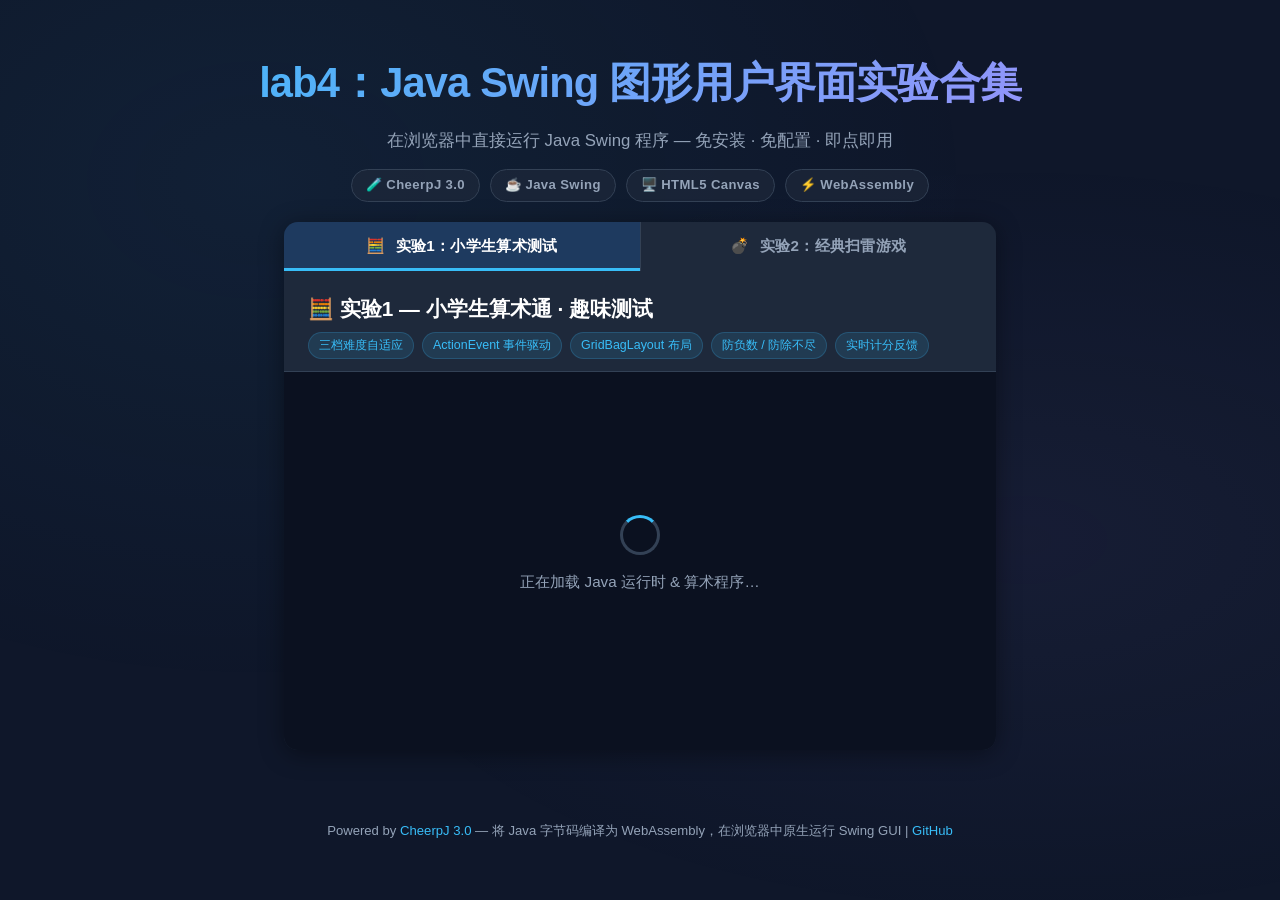
==== lab4.html @ 3c91f7b7 "Add lab4: Java Swing GUI experiments with CheerpJ 3.0" ====
<!DOCTYPE html>
<html lang="zh-CN">
<head>
    <meta charset="UTF-8">
    <meta name="viewport" content="width=device-width, initial-scale=1.0">
    <title>lab4：Java Swing 图形用户界面实验合集</title>
    <script src="https://cjrtnc.leaningtech.com/3.0/loader.js"></script>
    <style>
        :root {
            --bg: #0f172a;
            --card-bg: #1e293b;
            --border: #334155;
            --text: #e2e8f0;
            --text-muted: #94a3b8;
            --accent: #38bdf8;
            --accent-2: #a78bfa;
            --success: #34d399;
            --tab-active-bg: #1e3a5f;
            --shadow: 0 4px 24px rgba(0, 0, 0, 0.4);
        }

        * { margin: 0; padding: 0; box-sizing: border-box; }

        body {
            font-family: 'Segoe UI', 'PingFang SC', 'Microsoft YaHei', 'Noto Sans SC', sans-serif;
            background: var(--bg);
            color: var(--text);
            min-height: 100vh;
            line-height: 1.7;
        }

        /* ---- background decoration ---- */
        body::before {
            content: '';
            position: fixed;
            inset: 0;
            background:
                radial-gradient(ellipse at 20% 20%, rgba(56, 189, 248, 0.06) 0%, transparent 50%),
                radial-gradient(ellipse at 80% 60%, rgba(167, 139, 250, 0.05) 0%, transparent 50%);
            pointer-events: none;
            z-index: 0;
        }

        /* ---- header ---- */
        .header {
            position: relative;
            z-index: 1;
            text-align: center;
            padding: 48px 24px 20px;
        }
        .header h1 {
            font-size: 2.6rem;
            font-weight: 800;
            background: linear-gradient(135deg, var(--accent), var(--accent-2));
            -webkit-background-clip: text;
            -webkit-text-fill-color: transparent;
            background-clip: text;
            letter-spacing: -0.02em;
            margin-bottom: 8px;
        }
        .header .subtitle {
            color: var(--text-muted);
            font-size: 1.05rem;
            font-weight: 400;
        }
        .header .badge-row {
            margin-top: 14px;
            display: flex;
            justify-content: center;
            gap: 10px;
            flex-wrap: wrap;
        }
        .header .badge {
            display: inline-block;
            padding: 4px 14px;
            border-radius: 999px;
            font-size: 0.82rem;
            font-weight: 600;
            letter-spacing: 0.03em;
            border: 1px solid var(--border);
            background: rgba(30, 41, 59, 0.7);
            color: var(--text-muted);
        }

        /* ---- main container ---- */
        .main {
            position: relative;
            z-index: 1;
            max-width: 760px;
            margin: 0 auto;
            padding: 0 24px 60px;
        }

        /* ---- tabs ---- */
        .tab-bar {
            display: flex;
            gap: 0;
            border-radius: 14px 14px 0 0;
            overflow: hidden;
            box-shadow: var(--shadow);
        }
        .tab-btn {
            flex: 1;
            padding: 14px 20px;
            font-size: 0.95rem;
            font-weight: 600;
            border: none;
            cursor: pointer;
            background: var(--card-bg);
            color: var(--text-muted);
            transition: all 0.25s;
            position: relative;
            font-family: inherit;
            letter-spacing: 0.02em;
        }
        .tab-btn:first-child { border-right: 1px solid var(--border); }
        .tab-btn.active {
            background: var(--tab-active-bg);
            color: #fff;
            box-shadow: inset 0 -3px 0 var(--accent);
        }
        .tab-btn:hover:not(.active) {
            background: #263348;
            color: #cbd5e1;
        }
        .tab-btn .icon { margin-right: 6px; }

        /* ---- tab content ---- */
        .tab-panel {
            display: none;
            background: var(--card-bg);
            border-radius: 0 0 14px 14px;
            box-shadow: var(--shadow);
            overflow: hidden;
        }
        .tab-panel.active {
            display: block;
        }

        /* ---- app header / info strip ---- */
        .app-info {
            padding: 20px 24px 12px;
            border-bottom: 1px solid var(--border);
        }
        .app-info h2 {
            font-size: 1.3rem;
            font-weight: 700;
            color: #fff;
            margin-bottom: 4px;
        }
        .app-info .highlights {
            font-size: 0.88rem;
            color: var(--text-muted);
            display: flex;
            flex-wrap: wrap;
            gap: 8px;
            margin-top: 6px;
        }
        .app-info .tag {
            display: inline-block;
            padding: 2px 10px;
            border-radius: 999px;
            font-size: 0.78rem;
            background: rgba(56, 189, 248, 0.12);
            color: var(--accent);
            border: 1px solid rgba(56, 189, 248, 0.2);
        }

        /* ---- display area ---- */
        .display-wrapper {
            display: flex;
            justify-content: center;
            align-items: center;
            padding: 8px 16px 20px;
            min-height: 370px;
            background: #0b1120;
        }
        #quiz-display,
        #mine-display {
            border-radius: 10px;
            overflow: hidden;
            box-shadow: 0 0 32px rgba(56, 189, 248, 0.08);
        }

        /* ---- loading overlay ---- */
        .loading-overlay {
            display: flex;
            flex-direction: column;
            align-items: center;
            justify-content: center;
            gap: 14px;
            color: var(--text-muted);
            font-size: 0.95rem;
            min-height: 350px;
        }
        .loading-overlay .spinner {
            width: 40px;
            height: 40px;
            border: 3px solid var(--border);
            border-top-color: var(--accent);
            border-radius: 50%;
            animation: spin 0.8s linear infinite;
        }
        @keyframes spin { to { transform: rotate(360deg); } }

        /* ---- footer ---- */
        .footer {
            text-align: center;
            padding: 10px;
            color: var(--text-muted);
            font-size: 0.82rem;
            position: relative;
            z-index: 1;
        }
        .footer a {
            color: var(--accent);
            text-decoration: none;
        }
        .footer a:hover { text-decoration: underline; }

        /* ---- responsive ---- */
        @media (max-width: 600px) {
            .header h1 { font-size: 1.6rem; }
            .tab-btn { font-size: 0.82rem; padding: 12px 10px; }
            .main { padding: 0 10px 40px; }
        }
    </style>
</head>
<body>

<header class="header">
    <h1>lab4：Java Swing 图形用户界面实验合集</h1>
    <p class="subtitle">在浏览器中直接运行 Java Swing 程序 — 免安装 · 免配置 · 即点即用</p>
    <div class="badge-row">
        <span class="badge">🧪 CheerpJ 3.0</span>
        <span class="badge">☕ Java Swing</span>
        <span class="badge">🖥️ HTML5 Canvas</span>
        <span class="badge">⚡ WebAssembly</span>
    </div>
</header>

<main class="main">

    <!-- ====== Tab Bar ====== -->
    <div class="tab-bar">
        <button class="tab-btn active" id="tab-btn-quiz" onclick="switchTab('quiz')">
            <span class="icon">🧮</span> 实验1：小学生算术测试
        </button>
        <button class="tab-btn" id="tab-btn-mine" onclick="switchTab('mine')">
            <span class="icon">💣</span> 实验2：经典扫雷游戏
        </button>
    </div>

    <!-- ====== Panel 1: Arithmetic Quiz ====== -->
    <div class="tab-panel active" id="panel-quiz">
        <div class="app-info">
            <h2>🧮 实验1 — 小学生算术通 · 趣味测试</h2>
            <div class="highlights">
                <span class="tag">三档难度自适应</span>
                <span class="tag">ActionEvent 事件驱动</span>
                <span class="tag">GridBagLayout 布局</span>
                <span class="tag">防负数 / 防除不尽</span>
                <span class="tag">实时计分反馈</span>
            </div>
        </div>
        <div class="display-wrapper" id="wrapper-quiz">
            <div class="loading-overlay" id="loader-quiz">
                <div class="spinner"></div>
                <span>正在加载 Java 运行时 &amp; 算术程序…</span>
            </div>
            <div id="quiz-display"></div>
        </div>
    </div>

    <!-- ====== Panel 2: Mine Sweeper ====== -->
    <div class="tab-panel" id="panel-mine">
        <div class="app-info">
            <h2>💣 实验2 — 高级经典扫雷</h2>
            <div class="highlights">
                <span class="tag">双难度 (9×9 / 16×16)</span>
                <span class="tag">MouseAdapter 鼠标左右键</span>
                <span class="tag">递归级联翻开</span>
                <span class="tag">二进制序列化存档</span>
                <span class="tag">Timer 实时计时</span>
                <span class="tag">首击安全保证</span>
            </div>
        </div>
        <div class="display-wrapper" id="wrapper-mine">
            <div class="loading-overlay" id="loader-mine">
                <div class="spinner"></div>
                <span>正在加载扫雷游戏…</span>
            </div>
            <div id="mine-display"></div>
        </div>
    </div>

</main>

<footer class="footer">
    <p>
        Powered by <a href="https://leaningtech.com/cheerpj/" target="_blank" rel="noopener">CheerpJ 3.0</a>
        — 将 Java 字节码编译为 WebAssembly，在浏览器中原生运行 Swing GUI |
        <a href="https://github.com/tanxxx1/javablog" target="_blank" rel="noopener">GitHub</a>
    </p>
</footer>

<script>
(async function () {
    /* ---- state ---- */
    let cjReady = false;
    const loaded = { quiz: false, mine: false };

    /* ---- helpers ---- */
    const $ = (id) => document.getElementById(id);

    async function ensureInit() {
        if (cjReady) return;
        console.log('[lab4] Initializing CheerpJ 3.0 runtime…');
        await cheerpjInit({
            // Map virtual /app/ → current directory, so CheerpJ finds JARs
            // via HTTP relative to this page (works under /javablog/ or locally)
            preloadResources: { '/app/': './' },
        });
        cjReady = true;
        console.log('[lab4] CheerpJ runtime ready.');
    }

    async function loadQuiz() {
        if (loaded.quiz) return;
        await ensureInit();
        console.log('[lab4] Creating display for ArithmeticQuizApp…');
        await cheerpjCreateDisplay($('quiz-display'), 450, 350);
        $('loader-quiz').style.display = 'none';
        $('quiz-display').style.display = 'block';
        console.log('[lab4] Running ArithmeticQuizApp…');
        // Run without await so it runs in background (Swing EDT never exits)
        cheerpjRunMain('ArithmeticQuizApp', '/app/arithmetic_quiz.jar');
        loaded.quiz = true;
    }

    async function loadMine() {
        if (loaded.mine) return;
        await ensureInit();
        console.log('[lab4] Creating display for MineSweeperGame…');
        // 550×590 gives enough room for 16×16 hard mode plus control panel
        await cheerpjCreateDisplay($('mine-display'), 550, 590);
        $('loader-mine').style.display = 'none';
        $('mine-display').style.display = 'block';
        console.log('[lab4] Running MineSweeperGame…');
        cheerpjRunMain('MineSweeperGame', '/app/minesweeper.jar');
        loaded.mine = true;
    }

    /* ---- tab switching ---- */
    window.switchTab = async function (name) {
        if (name === 'quiz') {
            $('panel-quiz').classList.add('active');
            $('panel-mine').classList.remove('active');
            $('tab-btn-quiz').classList.add('active');
            $('tab-btn-mine').classList.remove('active');
            await loadQuiz();
        } else {
            $('panel-quiz').classList.remove('active');
            $('panel-mine').classList.add('active');
            $('tab-btn-quiz').classList.remove('active');
            $('tab-btn-mine').classList.add('active');
            await loadMine();
        }
    };

    /* ---- eager-load the first tab ---- */
    await loadQuiz();
})();
</script>

</body>
</html>
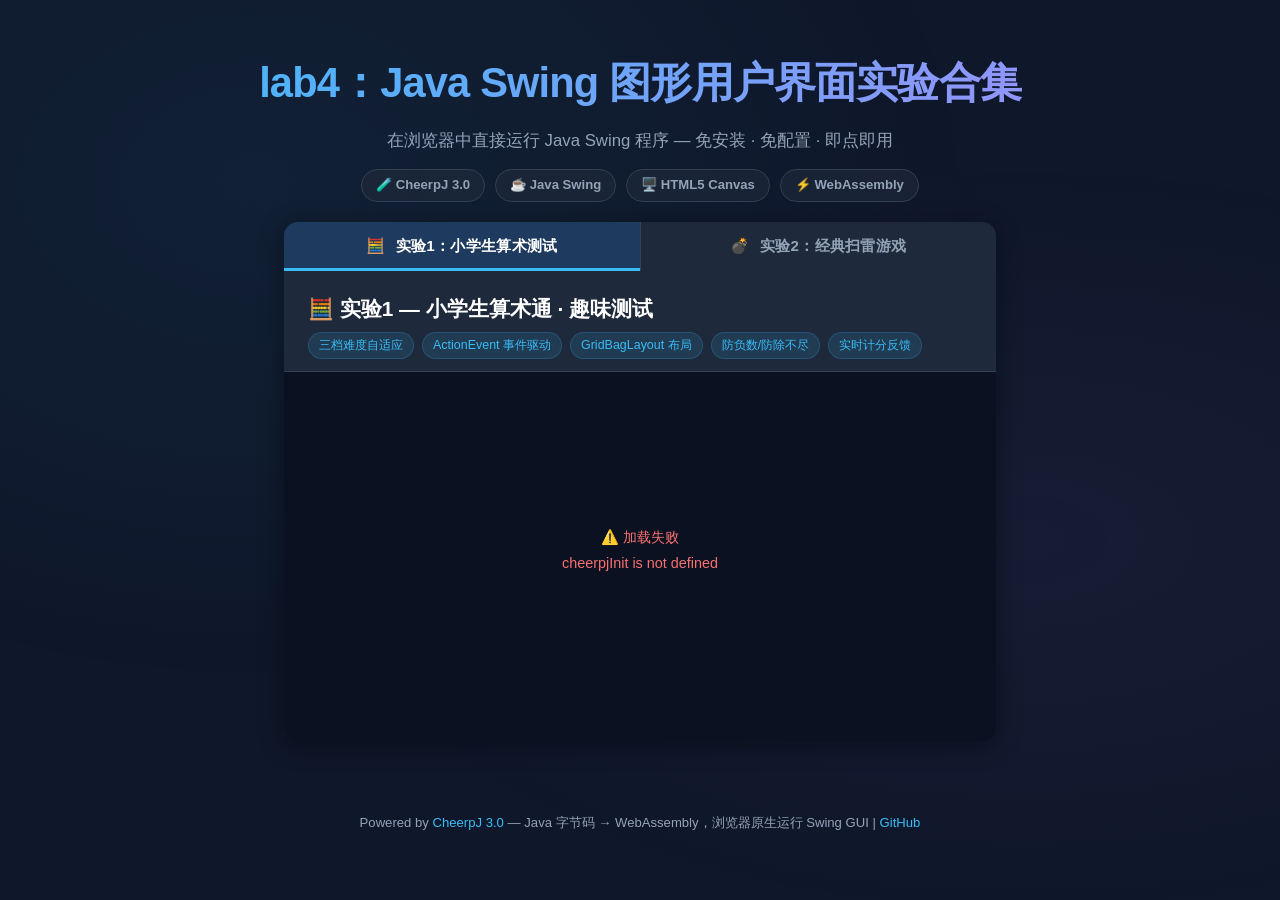
==== commit b1e98d0d: "fix cheerpj loading" ====
--- a/lab4.html
+++ b/lab4.html
@@ -1,377 +1,169 @@
 <!DOCTYPE html>
 <html lang="zh-CN">
 <head>
-    <meta charset="UTF-8">
-    <meta name="viewport" content="width=device-width, initial-scale=1.0">
-    <title>lab4：Java Swing 图形用户界面实验合集</title>
-    <script src="https://cjrtnc.leaningtech.com/3.0/loader.js"></script>
-    <style>
-        :root {
-            --bg: #0f172a;
-            --card-bg: #1e293b;
-            --border: #334155;
-            --text: #e2e8f0;
-            --text-muted: #94a3b8;
-            --accent: #38bdf8;
-            --accent-2: #a78bfa;
-            --success: #34d399;
-            --tab-active-bg: #1e3a5f;
-            --shadow: 0 4px 24px rgba(0, 0, 0, 0.4);
-        }
-
-        * { margin: 0; padding: 0; box-sizing: border-box; }
-
-        body {
-            font-family: 'Segoe UI', 'PingFang SC', 'Microsoft YaHei', 'Noto Sans SC', sans-serif;
-            background: var(--bg);
-            color: var(--text);
-            min-height: 100vh;
-            line-height: 1.7;
-        }
-
-        /* ---- background decoration ---- */
-        body::before {
-            content: '';
-            position: fixed;
-            inset: 0;
-            background:
-                radial-gradient(ellipse at 20% 20%, rgba(56, 189, 248, 0.06) 0%, transparent 50%),
-                radial-gradient(ellipse at 80% 60%, rgba(167, 139, 250, 0.05) 0%, transparent 50%);
-            pointer-events: none;
-            z-index: 0;
-        }
-
-        /* ---- header ---- */
-        .header {
-            position: relative;
-            z-index: 1;
-            text-align: center;
-            padding: 48px 24px 20px;
-        }
-        .header h1 {
-            font-size: 2.6rem;
-            font-weight: 800;
-            background: linear-gradient(135deg, var(--accent), var(--accent-2));
-            -webkit-background-clip: text;
-            -webkit-text-fill-color: transparent;
-            background-clip: text;
-            letter-spacing: -0.02em;
-            margin-bottom: 8px;
-        }
-        .header .subtitle {
-            color: var(--text-muted);
-            font-size: 1.05rem;
-            font-weight: 400;
-        }
-        .header .badge-row {
-            margin-top: 14px;
-            display: flex;
-            justify-content: center;
-            gap: 10px;
-            flex-wrap: wrap;
-        }
-        .header .badge {
-            display: inline-block;
-            padding: 4px 14px;
-            border-radius: 999px;
-            font-size: 0.82rem;
-            font-weight: 600;
-            letter-spacing: 0.03em;
-            border: 1px solid var(--border);
-            background: rgba(30, 41, 59, 0.7);
-            color: var(--text-muted);
-        }
-
-        /* ---- main container ---- */
-        .main {
-            position: relative;
-            z-index: 1;
-            max-width: 760px;
-            margin: 0 auto;
-            padding: 0 24px 60px;
-        }
-
-        /* ---- tabs ---- */
-        .tab-bar {
-            display: flex;
-            gap: 0;
-            border-radius: 14px 14px 0 0;
-            overflow: hidden;
-            box-shadow: var(--shadow);
-        }
-        .tab-btn {
-            flex: 1;
-            padding: 14px 20px;
-            font-size: 0.95rem;
-            font-weight: 600;
-            border: none;
-            cursor: pointer;
-            background: var(--card-bg);
-            color: var(--text-muted);
-            transition: all 0.25s;
-            position: relative;
-            font-family: inherit;
-            letter-spacing: 0.02em;
-        }
-        .tab-btn:first-child { border-right: 1px solid var(--border); }
-        .tab-btn.active {
-            background: var(--tab-active-bg);
-            color: #fff;
-            box-shadow: inset 0 -3px 0 var(--accent);
-        }
-        .tab-btn:hover:not(.active) {
-            background: #263348;
-            color: #cbd5e1;
-        }
-        .tab-btn .icon { margin-right: 6px; }
-
-        /* ---- tab content ---- */
-        .tab-panel {
-            display: none;
-            background: var(--card-bg);
-            border-radius: 0 0 14px 14px;
-            box-shadow: var(--shadow);
-            overflow: hidden;
-        }
-        .tab-panel.active {
-            display: block;
-        }
-
-        /* ---- app header / info strip ---- */
-        .app-info {
-            padding: 20px 24px 12px;
-            border-bottom: 1px solid var(--border);
-        }
-        .app-info h2 {
-            font-size: 1.3rem;
-            font-weight: 700;
-            color: #fff;
-            margin-bottom: 4px;
-        }
-        .app-info .highlights {
-            font-size: 0.88rem;
-            color: var(--text-muted);
-            display: flex;
-            flex-wrap: wrap;
-            gap: 8px;
-            margin-top: 6px;
-        }
-        .app-info .tag {
-            display: inline-block;
-            padding: 2px 10px;
-            border-radius: 999px;
-            font-size: 0.78rem;
-            background: rgba(56, 189, 248, 0.12);
-            color: var(--accent);
-            border: 1px solid rgba(56, 189, 248, 0.2);
-        }
-
-        /* ---- display area ---- */
-        .display-wrapper {
-            display: flex;
-            justify-content: center;
-            align-items: center;
-            padding: 8px 16px 20px;
-            min-height: 370px;
-            background: #0b1120;
-        }
-        #quiz-display,
-        #mine-display {
-            border-radius: 10px;
-            overflow: hidden;
-            box-shadow: 0 0 32px rgba(56, 189, 248, 0.08);
-        }
-
-        /* ---- loading overlay ---- */
-        .loading-overlay {
-            display: flex;
-            flex-direction: column;
-            align-items: center;
-            justify-content: center;
-            gap: 14px;
-            color: var(--text-muted);
-            font-size: 0.95rem;
-            min-height: 350px;
-        }
-        .loading-overlay .spinner {
-            width: 40px;
-            height: 40px;
-            border: 3px solid var(--border);
-            border-top-color: var(--accent);
-            border-radius: 50%;
-            animation: spin 0.8s linear infinite;
-        }
-        @keyframes spin { to { transform: rotate(360deg); } }
-
-        /* ---- footer ---- */
-        .footer {
-            text-align: center;
-            padding: 10px;
-            color: var(--text-muted);
-            font-size: 0.82rem;
-            position: relative;
-            z-index: 1;
-        }
-        .footer a {
-            color: var(--accent);
-            text-decoration: none;
-        }
-        .footer a:hover { text-decoration: underline; }
-
-        /* ---- responsive ---- */
-        @media (max-width: 600px) {
-            .header h1 { font-size: 1.6rem; }
-            .tab-btn { font-size: 0.82rem; padding: 12px 10px; }
-            .main { padding: 0 10px 40px; }
-        }
-    </style>
+<meta charset="UTF-8">
+<meta name="viewport" content="width=device-width, initial-scale=1.0">
+<title>lab4：Java Swing 图形用户界面实验合集</title>
+<script src="https://cjrtnc.leaningtech.com/3.0/loader.js"></script>
+<style>
+:root{--bg:#0f172a;--card:#1e293b;--border:#334155;--text:#e2e8f0;--muted:#94a3b8;--accent:#38bdf8;--accent2:#a78bfa;--shadow:0 4px 24px rgba(0,0,0,.4)}
+*{margin:0;padding:0;box-sizing:border-box}
+body{font-family:'Segoe UI','PingFang SC','Microsoft YaHei',sans-serif;background:var(--bg);color:var(--text);min-height:100vh;line-height:1.7}
+body::before{content:'';position:fixed;inset:0;background:radial-gradient(ellipse at 20% 20%,rgba(56,189,248,.06),transparent 50%),radial-gradient(ellipse at 80% 60%,rgba(167,139,250,.05),transparent 50%);pointer-events:none;z-index:0}
+.header{position:relative;z-index:1;text-align:center;padding:48px 24px 20px}
+.header h1{font-size:2.6rem;font-weight:800;background:linear-gradient(135deg,var(--accent),var(--accent2));-webkit-background-clip:text;-webkit-text-fill-color:transparent;background-clip:text;letter-spacing:-.02em;margin-bottom:8px}
+.header .subtitle{color:var(--muted);font-size:1.05rem}
+.header .badge-row{margin-top:14px;display:flex;justify-content:center;gap:10px;flex-wrap:wrap}
+.header .badge{padding:4px 14px;border-radius:999px;font-size:.82rem;font-weight:600;border:1px solid var(--border);background:rgba(30,41,59,.7);color:var(--muted)}
+.main{position:relative;z-index:1;max-width:760px;margin:0 auto;padding:0 24px 60px}
+.tab-bar{display:flex;border-radius:14px 14px 0 0;overflow:hidden;box-shadow:var(--shadow)}
+.tab-btn{flex:1;padding:14px 20px;font-size:.95rem;font-weight:600;border:none;cursor:pointer;background:var(--card);color:var(--muted);transition:all .25s;font-family:inherit;letter-spacing:.02em}
+.tab-btn:first-child{border-right:1px solid var(--border)}
+.tab-btn.active{background:#1e3a5f;color:#fff;box-shadow:inset 0 -3px 0 var(--accent)}
+.tab-btn:hover:not(.active){background:#263348;color:#cbd5e1}
+.tab-btn .icon{margin-right:6px}
+.tab-panel{display:none;background:var(--card);border-radius:0 0 14px 14px;box-shadow:var(--shadow);overflow:hidden}
+.tab-panel.active{display:block}
+.app-info{padding:20px 24px 12px;border-bottom:1px solid var(--border)}
+.app-info h2{font-size:1.3rem;font-weight:700;color:#fff;margin-bottom:4px}
+.app-info .tags{display:flex;flex-wrap:wrap;gap:8px;margin-top:6px}
+.app-info .tag{padding:2px 10px;border-radius:999px;font-size:.78rem;background:rgba(56,189,248,.12);color:var(--accent);border:1px solid rgba(56,189,248,.2)}
+.display-wrapper{display:flex;justify-content:center;align-items:center;padding:8px 16px 20px;min-height:370px;background:#0b1120}
+.display-wrapper.mine-wrap{min-height:620px}
+.display-wrapper canvas{border-radius:10px;overflow:hidden;box-shadow:0 0 32px rgba(56,189,248,.08)}
+.loading-overlay{display:flex;flex-direction:column;align-items:center;justify-content:center;gap:14px;color:var(--muted);font-size:.95rem;min-height:350px}
+.spinner{width:40px;height:40px;border:3px solid var(--border);border-top-color:var(--accent);border-radius:50%;animation:spin .8s linear infinite}
+@keyframes spin{to{transform:rotate(360deg)}}
+.error-msg{display:none;text-align:center;color:#f87171;padding:30px;font-size:.9rem;line-height:1.8}
+.footer{text-align:center;padding:10px;color:var(--muted);font-size:.82rem;position:relative;z-index:1}
+.footer a{color:var(--accent);text-decoration:none}
+@media(max-width:600px){.header h1{font-size:1.6rem}.tab-btn{font-size:.82rem;padding:12px 10px}.main{padding:0 10px 40px}}
+</style>
 </head>
 <body>
 
 <header class="header">
-    <h1>lab4：Java Swing 图形用户界面实验合集</h1>
-    <p class="subtitle">在浏览器中直接运行 Java Swing 程序 — 免安装 · 免配置 · 即点即用</p>
-    <div class="badge-row">
-        <span class="badge">🧪 CheerpJ 3.0</span>
-        <span class="badge">☕ Java Swing</span>
-        <span class="badge">🖥️ HTML5 Canvas</span>
-        <span class="badge">⚡ WebAssembly</span>
-    </div>
+<h1>lab4：Java Swing 图形用户界面实验合集</h1>
+<p class="subtitle">在浏览器中直接运行 Java Swing 程序 — 免安装 · 免配置 · 即点即用</p>
+<div class="badge-row">
+<span class="badge">🧪 CheerpJ 3.0</span><span class="badge">☕ Java Swing</span><span class="badge">🖥️ HTML5 Canvas</span><span class="badge">⚡ WebAssembly</span>
+</div>
 </header>
 
 <main class="main">
 
-    <!-- ====== Tab Bar ====== -->
-    <div class="tab-bar">
-        <button class="tab-btn active" id="tab-btn-quiz" onclick="switchTab('quiz')">
-            <span class="icon">🧮</span> 实验1：小学生算术测试
-        </button>
-        <button class="tab-btn" id="tab-btn-mine" onclick="switchTab('mine')">
-            <span class="icon">💣</span> 实验2：经典扫雷游戏
-        </button>
-    </div>
+<div class="tab-bar">
+<button class="tab-btn active" id="tab-btn-quiz" onclick="switchTab('quiz')"><span class="icon">🧮</span> 实验1：小学生算术测试</button>
+<button class="tab-btn" id="tab-btn-mine" onclick="switchTab('mine')"><span class="icon">💣</span> 实验2：经典扫雷游戏</button>
+</div>
 
-    <!-- ====== Panel 1: Arithmetic Quiz ====== -->
-    <div class="tab-panel active" id="panel-quiz">
-        <div class="app-info">
-            <h2>🧮 实验1 — 小学生算术通 · 趣味测试</h2>
-            <div class="highlights">
-                <span class="tag">三档难度自适应</span>
-                <span class="tag">ActionEvent 事件驱动</span>
-                <span class="tag">GridBagLayout 布局</span>
-                <span class="tag">防负数 / 防除不尽</span>
-                <span class="tag">实时计分反馈</span>
-            </div>
-        </div>
-        <div class="display-wrapper" id="wrapper-quiz">
-            <div class="loading-overlay" id="loader-quiz">
-                <div class="spinner"></div>
-                <span>正在加载 Java 运行时 &amp; 算术程序…</span>
-            </div>
-            <div id="quiz-display"></div>
-        </div>
-    </div>
+<!-- Panel 1 -->
+<div class="tab-panel active" id="panel-quiz">
+<div class="app-info">
+<h2>🧮 实验1 — 小学生算术通 · 趣味测试</h2>
+<div class="tags">
+<span class="tag">三档难度自适应</span><span class="tag">ActionEvent 事件驱动</span><span class="tag">GridBagLayout 布局</span><span class="tag">防负数/防除不尽</span><span class="tag">实时计分反馈</span>
+</div>
+</div>
+<div class="display-wrapper" id="wrapper-quiz">
+<div class="loading-overlay" id="loader-quiz"><div class="spinner"></div><span>正在加载 Java 运行时 &amp; 算术程序…</span></div>
+<div class="error-msg" id="error-quiz"><p>⚠️ 加载失败</p><p id="errMsg-quiz"></p></div>
+<div id="display-quiz"></div>
+</div>
+</div>
 
-    <!-- ====== Panel 2: Mine Sweeper ====== -->
-    <div class="tab-panel" id="panel-mine">
-        <div class="app-info">
-            <h2>💣 实验2 — 高级经典扫雷</h2>
-            <div class="highlights">
-                <span class="tag">双难度 (9×9 / 16×16)</span>
-                <span class="tag">MouseAdapter 鼠标左右键</span>
-                <span class="tag">递归级联翻开</span>
-                <span class="tag">二进制序列化存档</span>
-                <span class="tag">Timer 实时计时</span>
-                <span class="tag">首击安全保证</span>
-            </div>
-        </div>
-        <div class="display-wrapper" id="wrapper-mine">
-            <div class="loading-overlay" id="loader-mine">
-                <div class="spinner"></div>
-                <span>正在加载扫雷游戏…</span>
-            </div>
-            <div id="mine-display"></div>
-        </div>
-    </div>
+<!-- Panel 2 -->
+<div class="tab-panel" id="panel-mine">
+<div class="app-info">
+<h2>💣 实验2 — 高级经典扫雷</h2>
+<div class="tags">
+<span class="tag">双难度 (9×9 / 16×16)</span><span class="tag">MouseAdapter 鼠标左右键</span><span class="tag">递归级联翻开</span><span class="tag">Serializable 序列化存档</span><span class="tag">Timer 实时计时</span><span class="tag">首击安全保证</span>
+</div>
+</div>
+<div class="display-wrapper mine-wrap" id="wrapper-mine">
+<div class="loading-overlay" id="loader-mine"><div class="spinner"></div><span>正在加载扫雷游戏…</span></div>
+<div class="error-msg" id="error-mine"><p>⚠️ 加载失败</p><p id="errMsg-mine"></p></div>
+<div id="display-mine"></div>
+</div>
+</div>
 
 </main>
 
 <footer class="footer">
-    <p>
-        Powered by <a href="https://leaningtech.com/cheerpj/" target="_blank" rel="noopener">CheerpJ 3.0</a>
-        — 将 Java 字节码编译为 WebAssembly，在浏览器中原生运行 Swing GUI |
-        <a href="https://github.com/tanxxx1/javablog" target="_blank" rel="noopener">GitHub</a>
-    </p>
+<p>Powered by <a href="https://leaningtech.com/cheerpj/" target="_blank">CheerpJ 3.0</a> — Java 字节码 → WebAssembly，浏览器原生运行 Swing GUI | <a href="https://github.com/tanxxx1/javablog" target="_blank">GitHub</a></p>
 </footer>
 
 <script>
-(async function () {
-    /* ---- state ---- */
-    let cjReady = false;
-    const loaded = { quiz: false, mine: false };
+const $ = id => document.getElementById(id);
 
-    /* ---- helpers ---- */
-    const $ = (id) => document.getElementById(id);
+let cjReady = false;
+const loaded = { quiz: false, mine: false };
 
-    async function ensureInit() {
-        if (cjReady) return;
-        console.log('[lab4] Initializing CheerpJ 3.0 runtime…');
-        await cheerpjInit({
-            // Map virtual /app/ → current directory, so CheerpJ finds JARs
-            // via HTTP relative to this page (works under /javablog/ or locally)
-            preloadResources: { '/app/': './' },
-        });
-        cjReady = true;
-        console.log('[lab4] CheerpJ runtime ready.');
-    }
+async function ensureCheerpJ() {
+    if (cjReady) return;
+    console.log('[lab4] Initializing CheerpJ 3.0…');
+    await cheerpjInit({
+        preloadResources: { '/app/': './' }
+    });
+    cjReady = true;
+    console.log('[lab4] CheerpJ runtime ready.');
+}
 
-    async function loadQuiz() {
-        if (loaded.quiz) return;
-        await ensureInit();
+async function loadQuiz() {
+    if (loaded.quiz) return;
+    try {
+        await ensureCheerpJ();
         console.log('[lab4] Creating display for ArithmeticQuizApp…');
-        await cheerpjCreateDisplay($('quiz-display'), 450, 350);
+        await cheerpjCreateDisplay($('display-quiz'), 450, 350);
         $('loader-quiz').style.display = 'none';
-        $('quiz-display').style.display = 'block';
-        console.log('[lab4] Running ArithmeticQuizApp…');
-        // Run without await so it runs in background (Swing EDT never exits)
+        $('display-quiz').style.display = 'block';
+        console.log('[lab4] Launching ArithmeticQuizApp…');
         cheerpjRunMain('ArithmeticQuizApp', '/app/arithmetic_quiz.jar');
         loaded.quiz = true;
+    } catch (e) {
+        console.error('[lab4] Quiz load failed:', e);
+        $('loader-quiz').style.display = 'none';
+        $('error-quiz').style.display = 'block';
+        $('errMsg-quiz').textContent = e.message || String(e);
     }
+}
 
-    async function loadMine() {
-        if (loaded.mine) return;
-        await ensureInit();
+async function loadMine() {
+    if (loaded.mine) return;
+    try {
+        await ensureCheerpJ();
         console.log('[lab4] Creating display for MineSweeperGame…');
-        // 550×590 gives enough room for 16×16 hard mode plus control panel
-        await cheerpjCreateDisplay($('mine-display'), 550, 590);
+        await cheerpjCreateDisplay($('display-mine'), 550, 610);
         $('loader-mine').style.display = 'none';
-        $('mine-display').style.display = 'block';
-        console.log('[lab4] Running MineSweeperGame…');
+        $('display-mine').style.display = 'block';
+        console.log('[lab4] Launching MineSweeperGame…');
         cheerpjRunMain('MineSweeperGame', '/app/minesweeper.jar');
         loaded.mine = true;
+    } catch (e) {
+        console.error('[lab4] Mine load failed:', e);
+        $('loader-mine').style.display = 'none';
+        $('error-mine').style.display = 'block';
+        $('errMsg-mine').textContent = e.message || String(e);
     }
+}
 
-    /* ---- tab switching ---- */
-    window.switchTab = async function (name) {
-        if (name === 'quiz') {
-            $('panel-quiz').classList.add('active');
-            $('panel-mine').classList.remove('active');
-            $('tab-btn-quiz').classList.add('active');
-            $('tab-btn-mine').classList.remove('active');
-            await loadQuiz();
-        } else {
-            $('panel-quiz').classList.remove('active');
-            $('panel-mine').classList.add('active');
-            $('tab-btn-quiz').classList.remove('active');
-            $('tab-btn-mine').classList.add('active');
-            await loadMine();
-        }
-    };
+window.switchTab = async function(name) {
+    if (name === 'quiz') {
+        $('panel-quiz').classList.add('active');
+        $('panel-mine').classList.remove('active');
+        $('tab-btn-quiz').classList.add('active');
+        $('tab-btn-mine').classList.remove('active');
+        await loadQuiz();
+    } else {
+        $('panel-quiz').classList.remove('active');
+        $('panel-mine').classList.add('active');
+        $('tab-btn-quiz').classList.remove('active');
+        $('tab-btn-mine').classList.add('active');
+        await loadMine();
+    }
+};
 
-    /* ---- eager-load the first tab ---- */
-    await loadQuiz();
-})();
+window.addEventListener('DOMContentLoaded', () => loadQuiz());
 </script>
-
 </body>
 </html>
